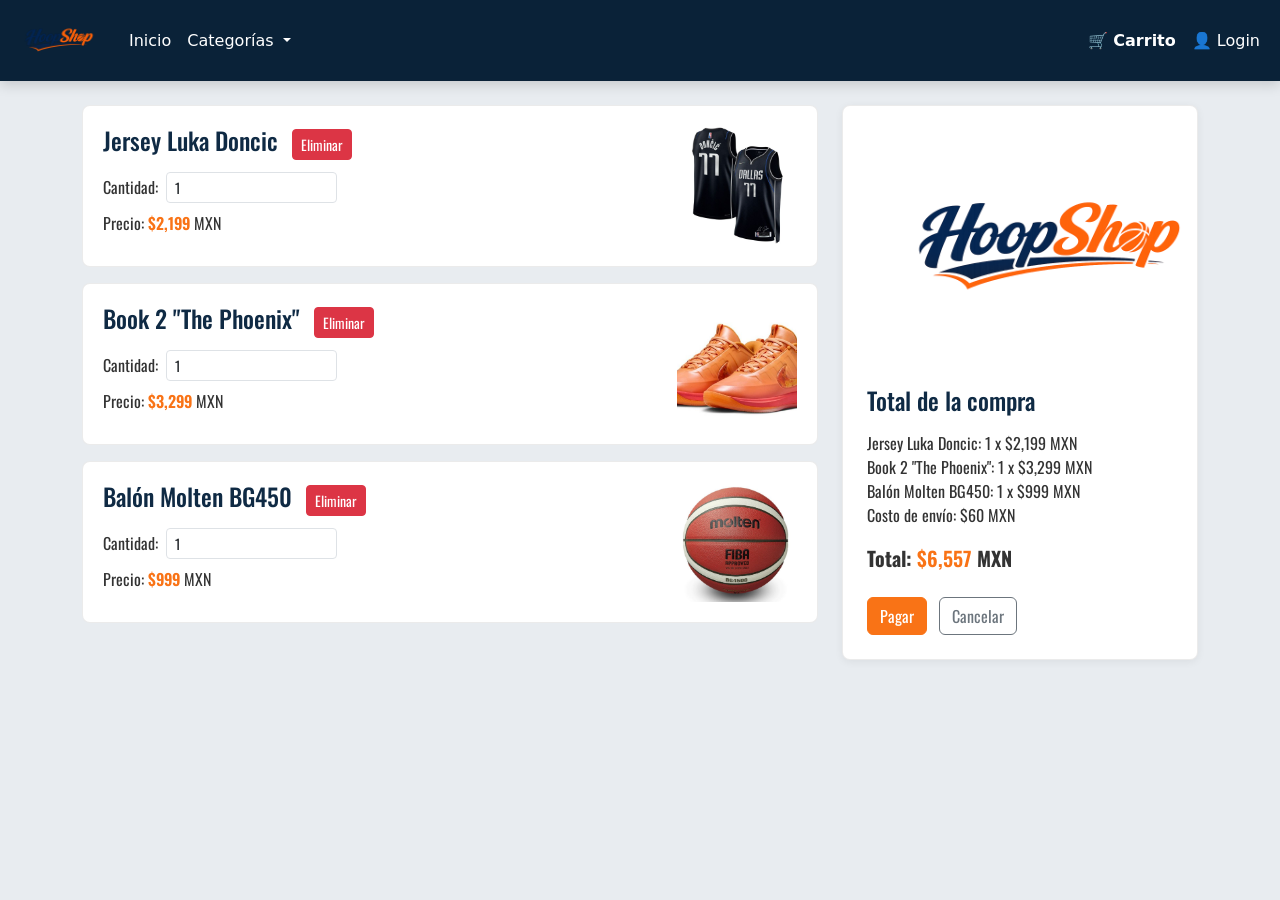
==== carrito.html @ 2ece5733 "feat:add pagina carrito" ====
<!DOCTYPE html>
<html lang="es">
<head>
  <meta charset="UTF-8">
  <meta name="viewport" content="width=device-width, initial-scale=1.0">
  <title>Carrito - HoopsShop</title>
  <link rel="preconnect" href="https://fonts.googleapis.com">
  <link rel="preconnect" href="https://fonts.gstatic.com" crossorigin>
  <link href="https://fonts.googleapis.com/css2?family=Oswald:wght@400;500;600;700&display=swap" rel="stylesheet">
  <link href="https://cdn.jsdelivr.net/npm/bootstrap@5.3.3/dist/css/bootstrap.min.css" rel="stylesheet">
  <link href="styles.css" rel="stylesheet">
</head>
<body class="pagina-carrito">
  <nav class="navbar navbar-expand-lg barra-principal">
    <div class="container-fluid">
      <a href="index.html" class="contenedor-logo">
        <img src="assets/logo.png" alt="HoopsShop" class="logo">
      </a>
      <button class="navbar-toggler" type="button" data-bs-toggle="collapse" data-bs-target="#navbarText" aria-controls="navbarText" aria-expanded="false" aria-label="Toggle navigation">
        <span class="navbar-toggler-icon"></span>
      </button>
      <div class="collapse navbar-collapse" id="navbarText">
        <ul class="navbar-nav me-auto mb-2 mb-lg-0">
          <li class="nav-item">
            <a class="nav-link" href="index.html">Inicio</a>
          </li>
          <li class="nav-item dropdown">
            <a class="nav-link dropdown-toggle" href="#" role="button" data-bs-toggle="dropdown" aria-expanded="false">
              Categorías
            </a>
            <ul class="dropdown-menu">
              <li><a class="dropdown-item" href="categorias/tenis.html">Tenis</a></li>
              <li><a class="dropdown-item" href="categorias/balones.html">Balones</a></li>
              <li><a class="dropdown-item" href="categorias/ropa.html">Ropa</a></li>
              <li><a class="dropdown-item" href="categorias/accesorios.html">Accesorios</a></li>
            </ul>
          </li>
        </ul>
        <ul class="navbar-nav">
          <li class="nav-item">
            <a class="nav-link active" aria-current="page" href="carrito.html">🛒 Carrito</a>
          </li>
          <li class="nav-item">
            <a class="nav-link" href="index.html">👤 Login</a>
          </li>
        </ul>
      </div>
    </div>
  </nav>

  <main class="container py-4">
    <div class="row">
      <div class="col-lg-8 mb-4">
        <div class="item-carrito">
          <img src="assets/lukajersey.jpg" alt="Jersey Luka Doncic" class="item-carrito-imagen">
          <h4>Jersey Luka Doncic <button type="button" class="btn btn-danger btn-sm ms-2">Eliminar</button></h4>
          <div class="mb-2">
            <label for="cantidadJersey">Cantidad:</label>
            <input type="number" id="cantidadJersey" class="form-control form-control-sm d-inline-block w-auto ms-1" value="1" min="1">
          </div>
          <div>
            <label>Precio:</label>
            <strong class="precio">$2,199</strong> MXN
          </div>
        </div>
        <div class="item-carrito">
          <img src="assets/book2.jpg" alt="Book 2 The Phoenix" class="item-carrito-imagen">
          <h4>Book 2 "The Phoenix" <button type="button" class="btn btn-danger btn-sm ms-2">Eliminar</button></h4>
          <div class="mb-2">
            <label for="cantidadBook">Cantidad:</label>
            <input type="number" id="cantidadBook" class="form-control form-control-sm d-inline-block w-auto ms-1" value="1" min="1">
          </div>
          <div>
            <label>Precio:</label>
            <strong class="precio">$3,299</strong> MXN
          </div>
        </div>
        <div class="item-carrito">
          <img src="assets/molten.jpg" alt="Balón Molten BG450" class="item-carrito-imagen">
          <h4>Balón Molten BG450 <button type="button" class="btn btn-danger btn-sm ms-2">Eliminar</button></h4>
          <div class="mb-2">
            <label for="cantidadMolten">Cantidad:</label>
            <input type="number" id="cantidadMolten" class="form-control form-control-sm d-inline-block w-auto ms-1" value="1" min="1">
          </div>
          <div>
            <label>Precio:</label>
            <strong class="precio">$999</strong> MXN
          </div>
        </div>
      </div>
      <div class="col-lg-4">
        <div class="resumen-carrito">
          <div class="text-center mb-3">
            <img src="assets/logo.png" alt="HoopsShop" class="logo-side" />
          </div>
          <h4 class="mb-3">Total de la compra</h4>
          <ul class="list-unstyled mb-3">
            <li>Jersey Luka Doncic: 1 x $2,199 MXN</li>
            <li>Book 2 "The Phoenix": 1 x $3,299 MXN</li>
            <li>Balón Molten BG450: 1 x $999 MXN</li>
            <li>Costo de envío: $60 MXN</li>
          </ul>
          <p class="fw-bold fs-5 mb-4">Total: <strong class="precio">$6,557</strong> MXN</p>
          <a href="#" class="btn btn-primary me-2">Pagar</a>
          <a href="index.html" class="btn btn-outline-secondary">Cancelar</a>
        </div>
      </div>
    </div>
  </main>

  <script src="https://cdn.jsdelivr.net/npm/bootstrap@5.3.3/dist/js/bootstrap.bundle.min.js"></script>
</body>
</html>
---- styles.css ----
/* paleta de colores:
#0F2A44: azul oscuro
#F97316: naranja
#FFFFFF: blanco
#333333: gris oscuro
#F5F5F5: gris claro
*/

body {
  font-family: "Oswald", sans-serif;
  background-color: #F5F5F5;
  color: #333333;
}

.portada {
  position: relative;
  width: 100%;
  height: 100vh;
  max-height: 900px;
  overflow: hidden;
}

.portada-imagen {
  width: 100%;
  height: 100%;
  display: block;
  object-fit: cover;
  object-position: center 30%;
}

.portada-texto {
  position: absolute;
  left: 0;
  top: 0;
  width: 100%;
  height: 100%;
  display: flex;
  align-items: center;
  padding-left: 6rem;
  padding-right: 2rem;
  box-sizing: border-box;
}

.portada-eslogan {
  margin: 0;
  font-family: "Oswald", sans-serif;
  font-size: clamp(1.5rem, 4vw, 5rem);
  font-weight: 700;
  color: #FFFFFF;
  text-shadow: 0 2px 8px rgba(0, 0, 0, 0.5);
  max-width: 14ch;
  line-height: 1.2;
  letter-spacing: 0.02em;
}

.navbar.barra-principal,
.navbar.navbar-light.bg-light {
  font-family: system-ui, -apple-system, "Segoe UI", Roboto, "Helvetica Neue", sans-serif;
  background-color: #0A2238 !important;
  box-shadow: 0 4px 12px rgba(0, 0, 0, 0.15);
  padding-top: 0.6rem;
  padding-bottom: 0.6rem;
}

.navbar .navbar-brand,
.navbar .nav-link,
.navbar .navbar-text {
  color: #FFFFFF !important;
}

.navbar .nav-link {
  transition: color 0.2s ease;
  padding-left: 0.75rem;
  padding-right: 0.75rem;
}

.navbar .nav-link:hover,
.navbar .nav-link:focus {
  color: #F97316 !important;
}

.navbar .nav-link.active {
  color: #FFFFFF !important;
  font-weight: 600;
}

.navbar .navbar-toggler {
  border-color: rgba(255, 255, 255, 0.5);
  color: #FFFFFF;
}

.navbar .navbar-toggler-icon {
  filter: invert(1);
}

.contenedor-logo {
  display: flex;
  align-items: center;
  margin-right: 1rem;
}

.navbar .logo {
  height: 62px;
  width: auto;
  display: block;
}
.dropdown-menu {
  display: block;
  opacity: 0;
  transform: translateY(-10px);
  transition: opacity 0.25s ease, transform 0.25s ease;
  pointer-events: none;
  box-shadow: 0 4px 14px rgba(10, 34, 56, 0.2);
  border: 1px solid rgba(10, 34, 56, 0.12);
  border-radius: 0.375rem;
}

.navbar .dropdown:hover .dropdown-menu {
  opacity: 1;
  transform: translateY(0);
  pointer-events: auto;
}

.dropdown-item {
  transition: background-color 0.2s ease, color 0.2s ease;
}

.dropdown-item:hover,
.dropdown-item:focus {
  background-color: rgba(249, 115, 22, 0.15);
  color: #F97316;
}

h1, h2, h3, .h1, .h2, .h3,
.titulo-pagina {
  color: #0F2A44;
}

.boton-principal,
.btn-primary {
  background-color: #F97316;
  border-color: #F97316;
  color: #FFFFFF;
}

.boton-principal:hover,
.btn-primary:hover {
  background-color: #e0650d;
  border-color: #e0650d;
  color: #FFFFFF;
}

.precio {
  color: #F97316;
  font-weight: 600;
}

.card,
.tarjeta-producto {
  background-color: #FFFFFF;
  border: 1px solid rgba(0, 0, 0, 0.08);
  box-shadow: 0 1px 3px rgba(0, 0, 0, 0.06);
}

.card .card-title,
.tarjeta-producto .card-title {
  color: #0F2A44;
}


footer,
.pie-pagina {
  background-color: #0F2A44;
  color: #FFFFFF;
}

footer a,
.pie-pagina a {
  color: #FFFFFF;
}

footer a:hover,
.pie-pagina a:hover {
  color: #F97316;
}

.promos {
  width: 100%;
  display: flex;
  flex-wrap: wrap;
}

.promo-banner {
  position: relative;
  width: 50%;
  flex: 0 0 50%;
  overflow: hidden;
  min-height: 320px;
}

@media (max-width: 767.98px) {
  .promo-banner {
    width: 100%;
    flex: 0 0 100%;
  }
}

.promo-banner img {
  width: 100%;
  display: block;
  min-height: 320px;
  max-height: 50vh;
  object-fit: cover;
  object-position: center;
}

.promo-banner-texto {
  position: absolute;
  left: 0;
  bottom: 0;
  width: 100%;
  padding: 2rem 2.5rem;
  background: linear-gradient(to top, rgba(15, 42, 68, 0.9), transparent);
  color: #FFFFFF;
}

.promo-banner-texto h4 {
  margin: 0 0 0.75rem 0;
  font-size: 1.5rem;
  font-weight: 600;
  color: #FFFFFF;
  letter-spacing: 0.02em;
  text-shadow: 0 1px 4px rgba(0, 0, 0, 0.4);
}

.promo-banner-texto .btn {
  padding: 0.5rem 1.25rem;
  font-weight: 600;
  border-radius: 0.375rem;
  background-color: #FFFFFF;
  color: #333333;
  border: none;
  text-decoration: none;
  transition: background-color 0.2s ease, color 0.2s ease;
}

.promo-banner-texto .btn:hover {
  background-color: #F97316;
  color: #FFFFFF;
}

.productos {
  background-color: #F5F5F5;
}

.productos .d-flex.justify-content-between {
  align-items: center;
  flex-wrap: wrap;
  gap: 0.5rem;
}

.productos h3 {
  margin: 0;
  font-size: 1.5rem;
  font-weight: 700;
  color: #0F2A44;
}

.productos .d-flex a {
  color: #0F2A44;
  font-weight: 600;
  text-decoration: none;
  transition: color 0.2s ease;
}

.productos .d-flex a:hover {
  color: #F97316;
}

.producto-card {
  background-color: #FFFFFF;
  border: 1px solid rgba(0, 0, 0, 0.08);
  border-radius: 0.5rem;
  overflow: hidden;
  box-shadow: 0 2px 8px rgba(0, 0, 0, 0.06);
  transition: box-shadow 0.25s ease, transform 0.25s ease;
  height: 100%;
}

.producto-card:hover {
  box-shadow: 0 8px 24px rgba(15, 42, 68, 0.12);
  transform: translateY(-4px);
}

.producto-card .card-img-top {
  width: 100%;
  height: 240px;
  object-fit: contain;
  object-position: center;
  background-color: #F5F5F5;
}

.producto-card .card-body {
  padding: 1.25rem;
}

.producto-card .card-body h5 {
  margin: 0 0 0.5rem 0;
  font-size: 1.1rem;
  font-weight: 600;
  color: #0F2A44;
}

.producto-card .card-body p {
  margin: 0;
  font-size: 1.1rem;
  font-weight: 600;
  color: #F97316;
}

.producto-card .card-body .btn {
  margin-top: 0.75rem;
  width: 100%;
  padding: 0.5rem 1rem;
  font-weight: 600;
  background-color: #F97316;
  border-color: #F97316;
  color: #FFFFFF;
  border-radius: 0.375rem;
  transition: background-color 0.2s ease, border-color 0.2s ease;
}

.producto-card .card-body .btn:hover {
  background-color: #e0650d;
  border-color: #e0650d;
  color: #FFFFFF;
}

#modalLogin .modal-dialog,
#modalRegister .modal-dialog {
  max-width: 520px;
}

#modalLogin .etiqueta-login {
  min-width: 10rem;
  font-size: 0.85rem;
  display: flex;
  align-items: center;
  justify-content: center;
  padding-left: 0.6rem;
  padding-right: 0.6rem;
}

#modalLogin .form-control {
  font-size: 0.9rem;
  padding: 0.4rem 0.6rem;
}

#modalLogin .btn-primary {
  padding: 0.4rem 1rem;
  font-size: 0.9rem;
}

.item-carrito {
  background-color: #FFFFFF;
  border: 1px solid rgba(0, 0, 0, 0.08);
  border-radius: 0.5rem;
  padding: 1.25rem;
  margin-bottom: 1rem;
  overflow: hidden;
}

.item-carrito-imagen {
  float: right;
  margin-left: 1rem;
  width: 120px;
  height: 120px;
  object-fit: cover;
  border-radius: 0.375rem;
}

.item-carrito h4 {
  margin-bottom: 0.75rem;
  color: #0F2A44;
}

.resumen-carrito {
  background-color: #FFFFFF;
  border: 1px solid rgba(0, 0, 0, 0.08);
  border-radius: 0.5rem;
  padding: 1.5rem;
  box-shadow: 0 2px 8px rgba(0, 0, 0, 0.06);
}

.resumen-carrito h4 {
  color: #0F2A44;
}

body.pagina-carrito {
  background-color: #E8ECF0;
}

.logo-side {
  max-height: 240px;
  width: auto;
  display: inline-block;
}
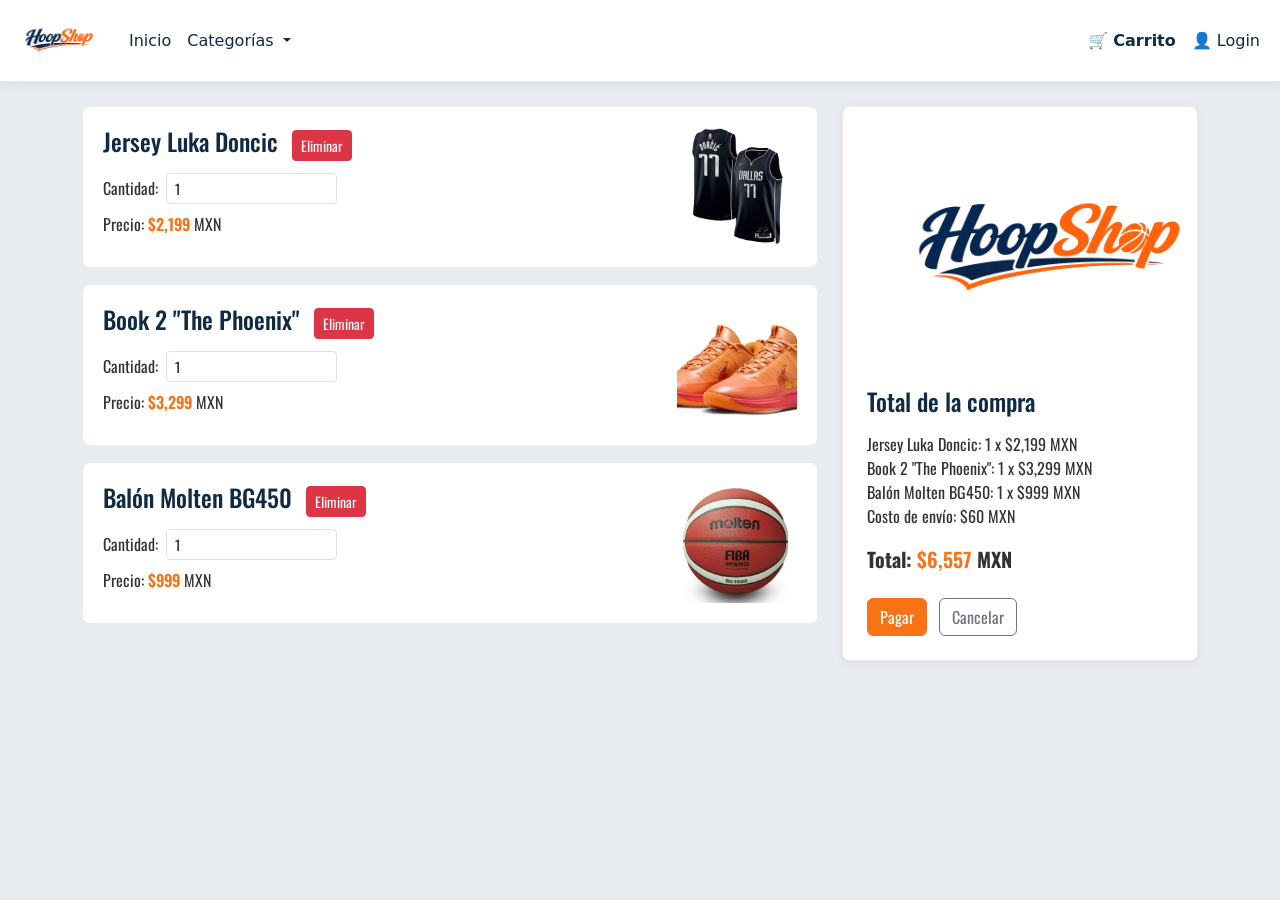
==== commit da7447b9: "pagina terminada" ====
--- a/carrito.html
+++ b/carrito.html
@@ -3,7 +3,7 @@
 <head>
   <meta charset="UTF-8">
   <meta name="viewport" content="width=device-width, initial-scale=1.0">
-  <title>Carrito - HoopsShop</title>
+  <title>Carrito</title>
   <link rel="preconnect" href="https://fonts.googleapis.com">
   <link rel="preconnect" href="https://fonts.gstatic.com" crossorigin>
   <link href="https://fonts.googleapis.com/css2?family=Oswald:wght@400;500;600;700&display=swap" rel="stylesheet">
@@ -13,9 +13,9 @@
 <body class="pagina-carrito">
   <nav class="navbar navbar-expand-lg barra-principal">
     <div class="container-fluid">
-      <a href="index.html" class="contenedor-logo">
+      <span class="contenedor-logo">
         <img src="assets/logo.png" alt="HoopsShop" class="logo">
-      </a>
+      </span>
       <button class="navbar-toggler" type="button" data-bs-toggle="collapse" data-bs-target="#navbarText" aria-controls="navbarText" aria-expanded="false" aria-label="Toggle navigation">
         <span class="navbar-toggler-icon"></span>
       </button>
@@ -29,8 +29,8 @@
               Categorías
             </a>
             <ul class="dropdown-menu">
+              <li><a class="dropdown-item" href="productos.html">Todos los productos</a></li>
               <li><a class="dropdown-item" href="categorias/tenis.html">Tenis</a></li>
-              <li><a class="dropdown-item" href="categorias/balones.html">Balones</a></li>
               <li><a class="dropdown-item" href="categorias/ropa.html">Ropa</a></li>
               <li><a class="dropdown-item" href="categorias/accesorios.html">Accesorios</a></li>
             </ul>
--- a/styles.css
+++ b/styles.css
@@ -56,16 +56,17 @@
 .navbar.barra-principal,
 .navbar.navbar-light.bg-light {
   font-family: system-ui, -apple-system, "Segoe UI", Roboto, "Helvetica Neue", sans-serif;
-  background-color: #0A2238 !important;
-  box-shadow: 0 4px 12px rgba(0, 0, 0, 0.15);
+  background-color: #FFFFFF !important;
+  box-shadow: 0 2px 10px rgba(15, 42, 68, 0.08);
   padding-top: 0.6rem;
   padding-bottom: 0.6rem;
+  border-bottom: 1px solid rgba(15, 42, 68, 0.1);
 }
 
 .navbar .navbar-brand,
 .navbar .nav-link,
 .navbar .navbar-text {
-  color: #FFFFFF !important;
+  color: #0F2A44 !important;
 }
 
 .navbar .nav-link {
@@ -80,17 +81,17 @@
 }
 
 .navbar .nav-link.active {
-  color: #FFFFFF !important;
+  color: #0F2A44 !important;
   font-weight: 600;
 }
 
 .navbar .navbar-toggler {
-  border-color: rgba(255, 255, 255, 0.5);
-  color: #FFFFFF;
+  border-color: rgba(15, 42, 68, 0.25);
+  color: #0F2A44;
 }
 
 .navbar .navbar-toggler-icon {
-  filter: invert(1);
+  filter: none;
 }
 
 .contenedor-logo {
@@ -132,8 +133,16 @@
 }
 
 h1, h2, h3, .h1, .h2, .h3,
-.titulo-pagina {
-  color: #0F2A44;
+.titulo-pagina,
+.page-title {
+  color: #0F2A44;
+}
+
+/* Títulos de sección sobre fondo azul (categorías, todos los productos) */
+main .container h2,
+h1.text-white, h2.text-white, h3.text-white {
+  color: #0F2A44 !important;
+  text-shadow: 0 1px 2px rgba(255, 255, 255, 0.3);
 }
 
 .boton-principal,
@@ -405,3 +414,23 @@
   width: auto;
   display: inline-block;
 }
+
+.pagination .page-link {
+  color: #0F2A44;
+  border-color: rgba(255, 255, 255, 0.3);
+  background-color: #FFFFFF;
+}
+.pagination .page-link:hover {
+  color: #F97316;
+  background-color: #F5F5F5;
+  border-color: rgba(255, 255, 255, 0.3);
+}
+.pagination .page-item.active .page-link {
+  background-color: #F97316;
+  border-color: #F97316;
+  color: #FFFFFF;
+}
+.pagination .page-item.disabled .page-link {
+  background-color: rgba(255, 255, 255, 0.5);
+  color: #666;
+}
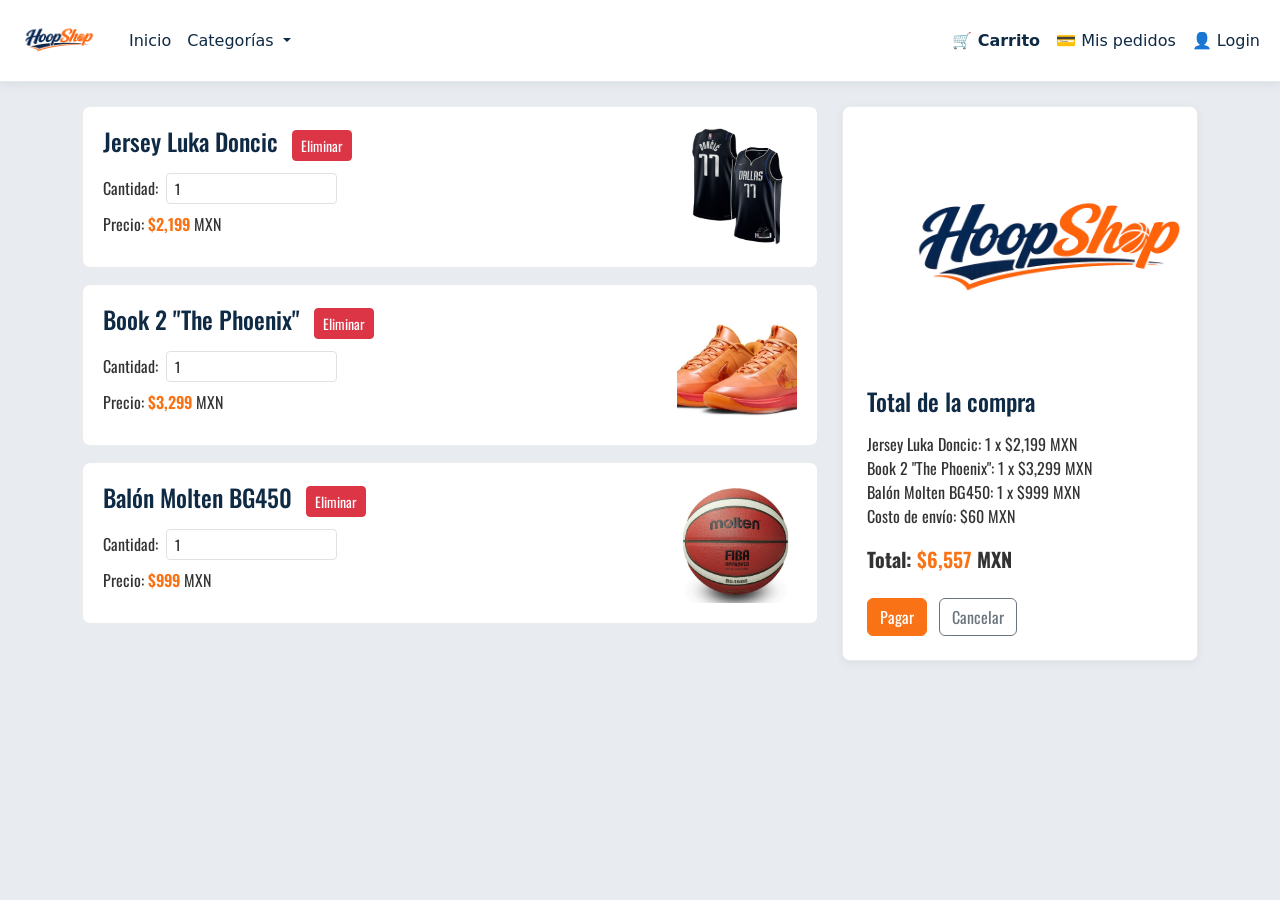
==== commit 16e0fe34: "final" ====
--- a/carrito.html
+++ b/carrito.html
@@ -39,6 +39,9 @@
         <ul class="navbar-nav">
           <li class="nav-item">
             <a class="nav-link active" aria-current="page" href="carrito.html">🛒 Carrito</a>
+          </li>
+          <li class="nav-item">
+            <a class="nav-link" href="orders.html">💳 Mis pedidos</a>
           </li>
           <li class="nav-item">
             <a class="nav-link" href="index.html">👤 Login</a>
--- a/styles.css
+++ b/styles.css
@@ -434,3 +434,17 @@
   background-color: rgba(255, 255, 255, 0.5);
   color: #666;
 }
+
+/* Página de pedidos */
+.accordion-button:not(.collapsed) {
+  background-color: rgba(15, 42, 68, 0.08);
+  color: #0F2A44;
+  box-shadow: none;
+}
+.accordion-button:focus {
+  box-shadow: 0 0 0 0.25rem rgba(249, 115, 22, 0.2);
+  border-color: rgba(249, 115, 22, 0.3);
+}
+.accordion-button::after {
+  filter: none;
+}
